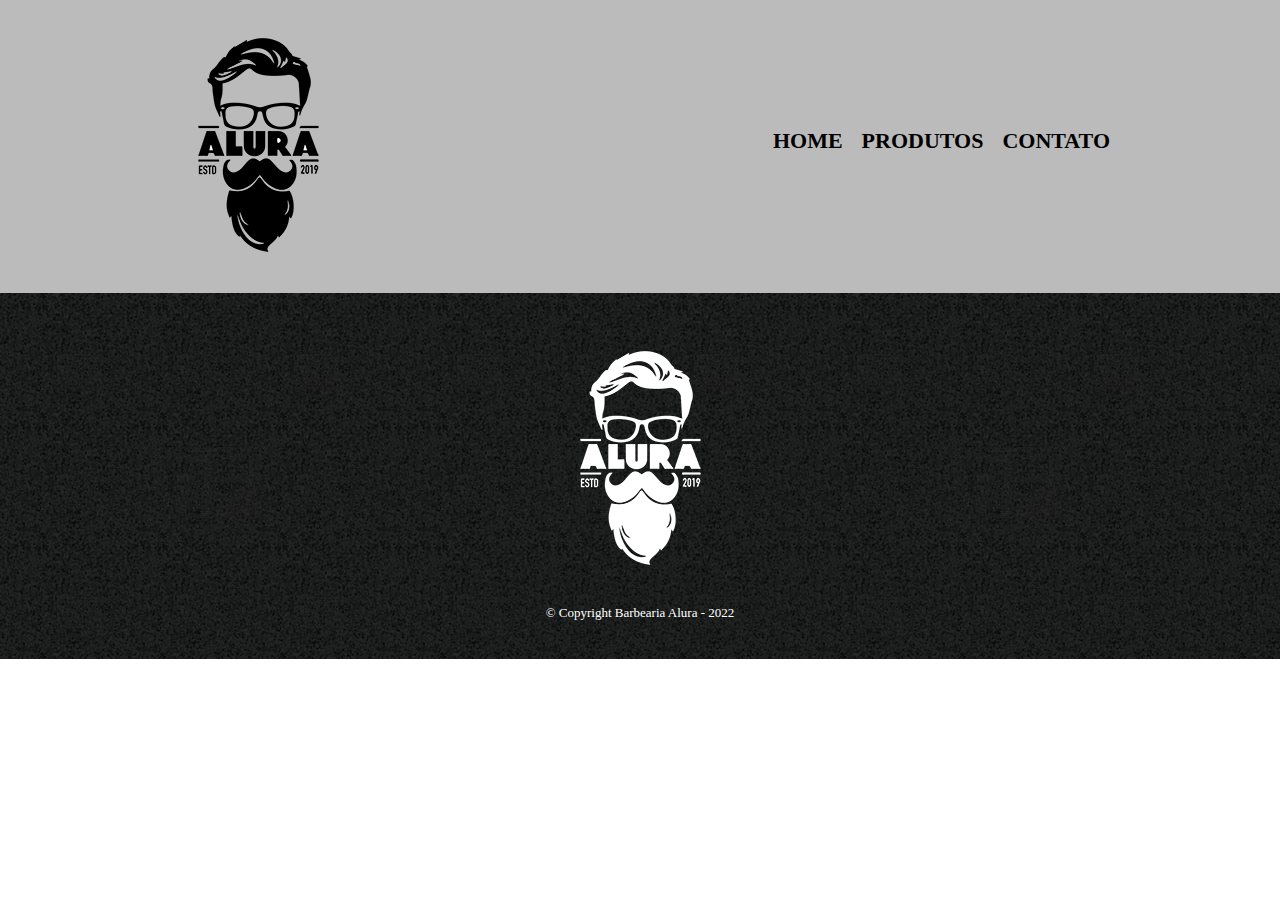
==== contato.html @ d40c43cb "Logo com anchor para home" ====
<!DOCTYPE html>
<html lang="en">
<head>
    <meta charset="UTF-8">
    <meta http-equiv="X-UA-Compatible" content="IE=edge">
    <meta name="viewport" content="width=device-width, initial-scale=1.0">
    <link rel="stylesheet" href="reset.css">
    <link rel="stylesheet" href="style.css">
    <title>Contato - Barbearia Alura</title>
</head>
<body>

    <header>
        <div class="caixa">
            <h1><a href="index.html"><img src="/img/logo.png"></a></h1>

            <nav>
                <ul>
                    <li><a class="Navegação" href="index.html">Home</a></li>
                    <li><a class="Navegação" href="produtos.html">Produtos</a></li>
                    <li><a class="Navegação" href="contato.html">Contato</a></li>            
                </ul>
            </nav>
        </div>
    </header>

    <main>

    </main>

    <footer>
        <img src="/img/logo-branco.png">
        <p class="copyright">&copy; Copyright Barbearia Alura - 2022</p>
    </footer>
    
</body>
</html>
---- style.css ----
header {
    background-color: #BBBBBB;
    padding: 20px 0;
}

.caixa{
    width: 940px;
    position: relative;
    margin: 0 auto;
}

nav {
    position: absolute;
    top: 110px;
    right: 0;
}

nav li {
    display: inline;
    margin: 0 0 0 15px;
}

.Navegação {
    text-transform: uppercase;
    color: black;
    font-weight: bolder;
    font-size: 22px;
    text-decoration: none;
}

.Navegação:hover{
    color: #C78C19;
    text-decoration: underline;
}

.Homepage > .principal > .centeralling {
    text-align: center;
}

.HeaderHP {
    padding-left: 20px;
}

#Homebanner {
    width: 100%;
}

.principal {
    background-color: #CCCCCC;
    padding: 30px;
}

.principal h2 {
    font-size: 20px;
    font-weight: bold;
    margin-bottom: 20px;
}

.principal p {
    margin-bottom: 20px;
}

p#missao > em {
    color: #FF0000;
}

#missao {
    font-size: 20px;
}

.itens {
    font-style: italic;
}

.beneficios {
    background-color: white;
}

.beneficios > #titulobeneficios {
    text-align: center;
    font-size: 18px;
    margin: 20px;
    font-weight: bold;
}

.beneficios ul {
    display: inline-block;
    vertical-align: top;
    width: 20%;
    margin-left: 20px;
}

.imagem-beneficios {
    width: 50%;
    float: right;
}

.itensprod {
    width: 940px;
    margin: 0 auto;
    padding: 50px 0;
}

.itensprod li {
    display: inline-block;
    text-align: center;
    width: 30%;
    vertical-align: top;
    margin: 0 1.5%;
    padding: 30px 20px;
    box-sizing: border-box;
    border: 2px solid #000000;
    border-radius: 20px;
}

.itensprod li:hover {
    border-color: #C78C19;
}

.itensprod li:hover h2 {
    font-size: 34px;
}

.itensprod li:active {
    border-color: #088C19;
}

.itensprod h2{
    font-weight: bold;
    font-size: 30px;
}

.produtosdesc {
    font-size: 18px;
}

.preçosprodutos {
    font-weight: bold;
    font-size: 22px;
    margin-top: 10px;
}

footer {
    text-align: center;
    background: url(/img/bg.jpg);
    padding: 40px 0;
}

.copyright {
    color: white;
    font-size: 13px;
    margin: 20px 0 0;
}

.Homepage {
    display: inline-block;
    width: 100%;
}
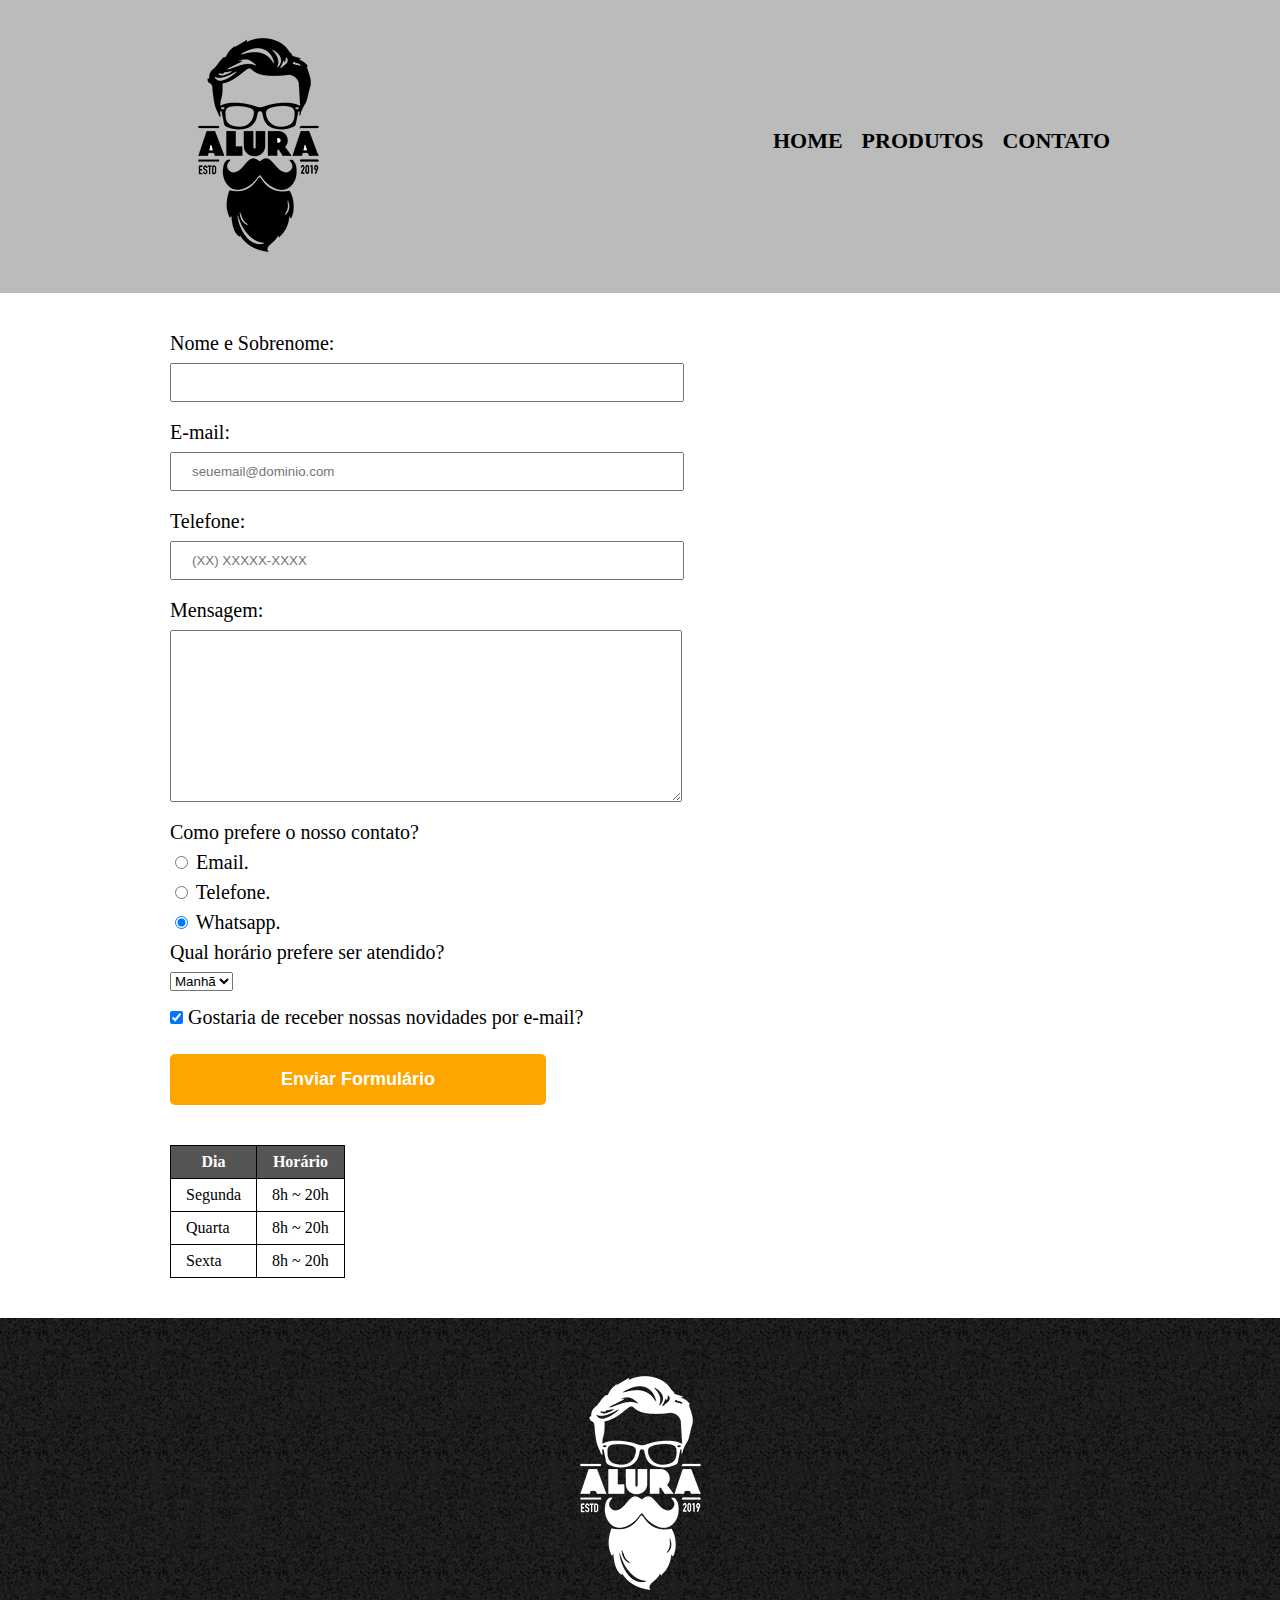
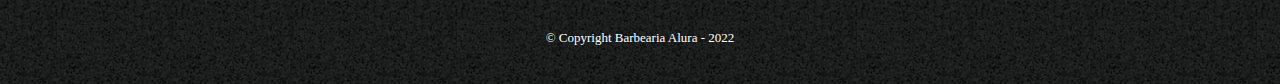
==== commit 4ee2898e: "Adicionada a página de contatos e alt tag nas logos" ====
--- a/contato.html
+++ b/contato.html
@@ -12,7 +12,7 @@
 
     <header>
         <div class="caixa">
-            <h1><a href="index.html"><img src="/img/logo.png"></a></h1>
+            <h1><a href="index.html"><img src="/img/logo.png" alt="Logo da Barbearia Alura."></a></h1>
 
             <nav>
                 <ul>
@@ -24,12 +24,76 @@
         </div>
     </header>
 
-    <main>
+    <main class="Contatos">
+        <form>
 
+            <fieldset>
+                <label for="nomesobrenome">Nome e Sobrenome:</label>
+                <input class="input-padrao" type="text" id="nomesobrenome" required>
+
+                <label for="email">E-mail:</label>
+                <input class="input-padrao" type="email" id="email" required placeholder="seuemail@dominio.com">
+
+                <label for="telefone">Telefone:</label>
+                <input class="input-padrao" type="tel" id="telefone" required placeholder="(XX) XXXXX-XXXX">
+
+                <label for="mensagem">Mensagem:</label>
+                <textarea class="input-padrao" cols="70" rows="10" id="mensagem" required></textarea >
+            </fieldset>
+
+            <fieldset>
+                <legend>Como prefere o nosso contato?</legend>
+
+                <label for="radio-email"><input type="radio" name="contato" value="email" id="radio-email"> Email.</label>
+                
+
+                <label for="radio-telefone"><input type="radio" name="contato" value="telefone" id="radio-telefone"> Telefone.</label>
+                
+
+                <label for="radio-whatsapp"><input type="radio" name="contato" value="whatsapp" id="radio-whatsapp" checked> Whatsapp.</label>
+                
+            </fieldset>
+
+            <fieldset>
+                <legend>Qual horário prefere ser atendido?</legend>
+                <select>
+                    <option>Manhã</option>
+                    <option>Tarde</option>
+                    <option>Noite</option>
+                </select>
+            </fieldset>
+
+            <label><input type="checkbox" class="checkbox" checked> Gostaria de receber nossas novidades por e-mail?</label>
+
+            <input type="submit" value="Enviar Formulário" class="enviarform">
+        </form>
+
+        <table>
+            <thead>
+                <tr>
+                    <th>Dia</th>
+                    <th>Horário</th>
+                </tr>
+            </thead>
+            <tbody>
+                <tr>
+                    <td>Segunda</td>
+                    <td>8h ~ 20h</td>
+                </tr>
+                <tr>
+                    <td>Quarta</td>
+                    <td>8h ~ 20h</td>
+                </tr>
+                <tr>
+                    <td>Sexta</td>
+                    <td>8h ~ 20h</td>
+                </tr>
+            </tbody>
+        </table>
     </main>
 
     <footer>
-        <img src="/img/logo-branco.png">
+        <img src="/img/logo-branco.png" alt="Logo da Barbearia Alura.">
         <p class="copyright">&copy; Copyright Barbearia Alura - 2022</p>
     </footer>
     
--- a/style.css
+++ b/style.css
@@ -155,4 +155,63 @@
 .Homepage {
     display: inline-block;
     width: 100%;
+}
+
+.Contatos {
+    width: 940px;
+    margin: 0 auto;
+}
+
+.Contatos form {
+    margin: 40px 0;
+}
+
+.Contatos form label, .Contatos form legend {
+    display: block;
+    font-size: 20px;
+    margin: 0 0 10px;
+}
+
+.input-padrao {
+    display: block;
+    margin: 0 0 20px;
+    padding: 10px 20px;
+    width: 50%;
+}
+
+.checkbox {
+    margin: 20px 0;
+}
+
+.enviarform {
+    background: orange;
+    width: 40%;
+    padding: 15px 0;
+    color: white;
+    font-size: 18px;
+    font-weight: bold;
+    border: none;
+    border-radius: 5px;
+    transition: 1s background, 1s transform;
+    cursor: pointer;
+}
+
+.enviarform:hover{
+    background: darkorange;
+    transform: scale(1.2);
+}
+
+.Contatos table {
+    margin: 40px 0;
+}
+
+.Contatos table thead {
+    background: #555555;
+    color: white;
+    font-weight: bold;
+}
+
+.Contatos table td, .Contatos table th {
+    border: 1px solid black;
+    padding: 8px 15px;
 }